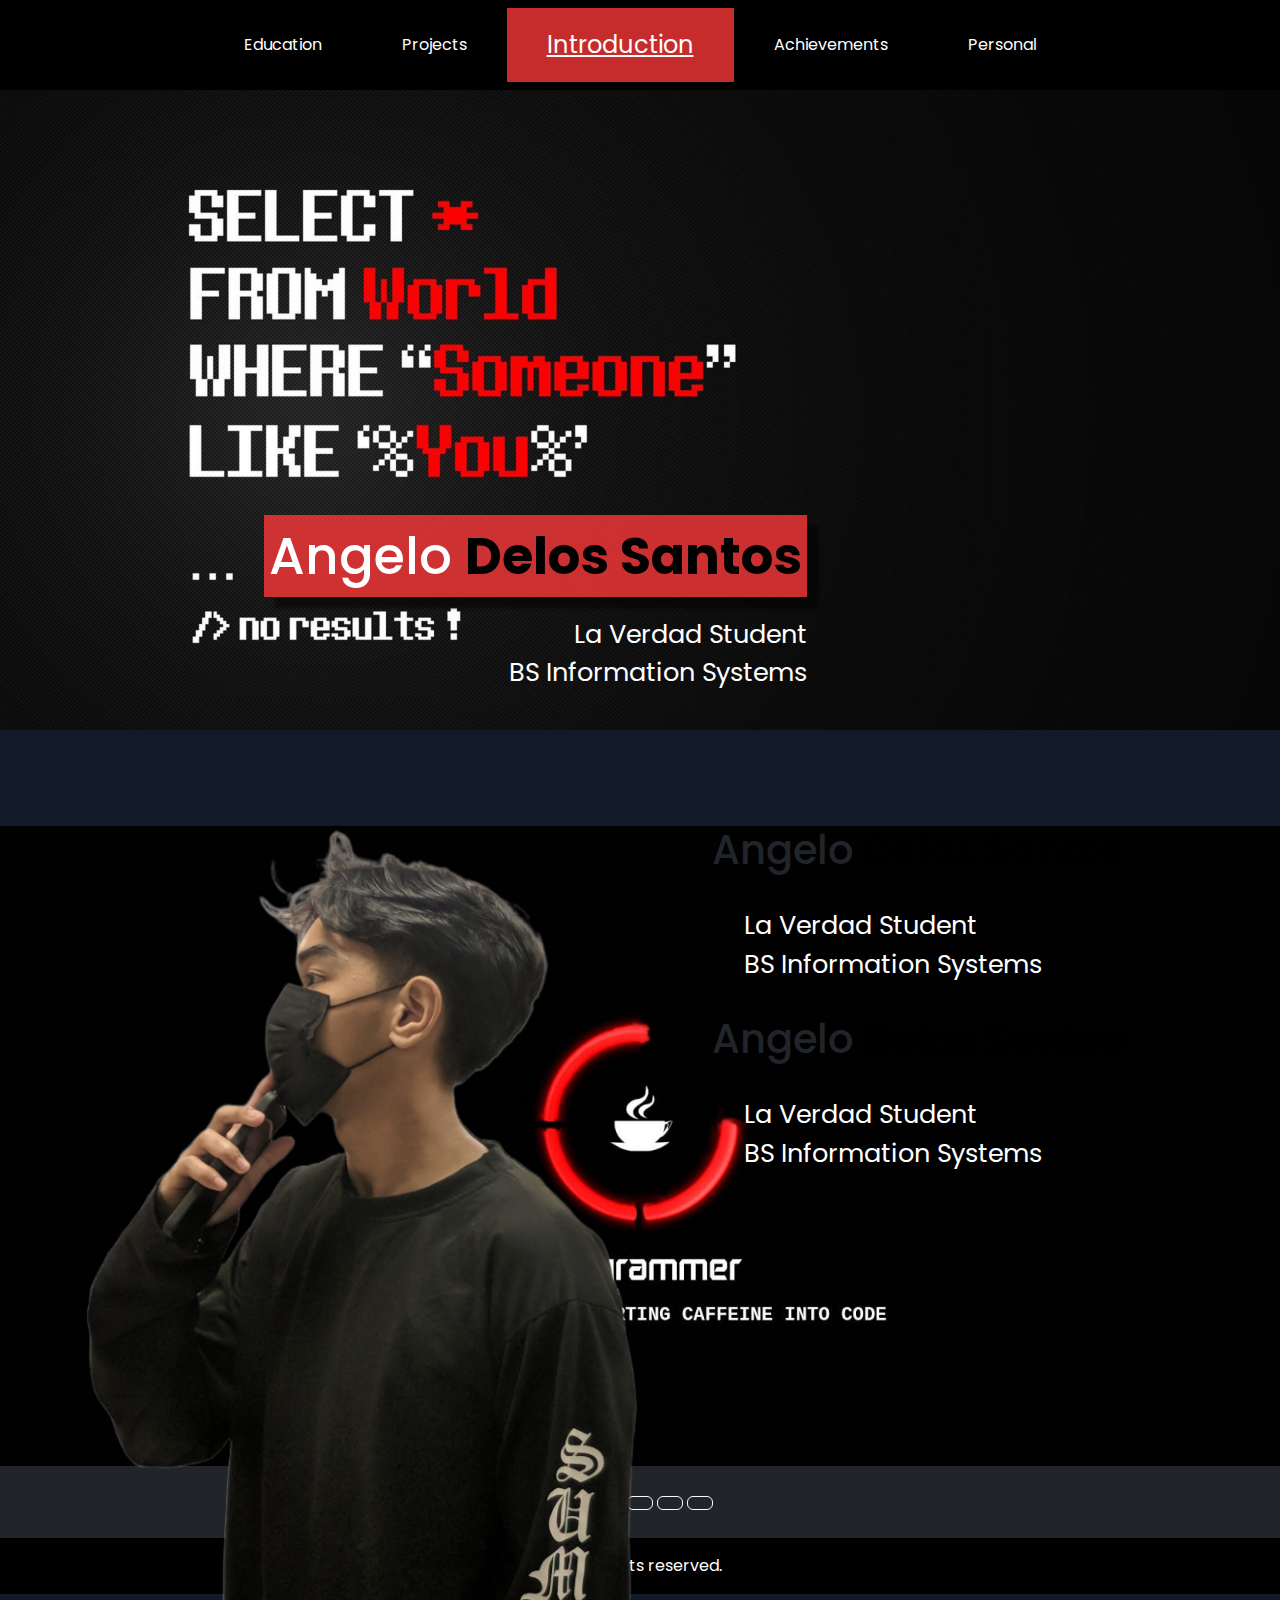
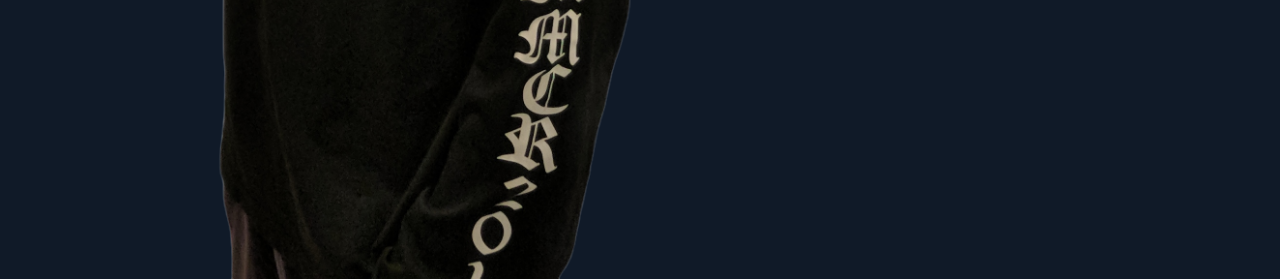
==== index.html @ 089ed7ab "index ~70%, 2nd content and footer added." ====
<!DOCTYPE html>
<html lang="en">

<head>
    <meta charset="UTF-8">
    <meta http-equiv="X-UA-Compatible" content="IE=edge">
    <meta name="viewport" content="width=device-width, initial-scale=1.0">
    <title>Saiyantist</title>

    <link rel="preconnect" href="https://fonts.googleapis.com">
    <link rel="preconnect" href="https://fonts.gstatic.com" crossorigin>
    <link href="https://fonts.googleapis.com/css2?family=Poppins&display=swap" rel="stylesheet">
    <link href="https://cdn.jsdelivr.net/npm/bootstrap@5.0.2/dist/css/bootstrap.min.css" rel="stylesheet">
    <script src="https://cdn.jsdelivr.net/npm/bootstrap@5.0.2/dist/js/bootstrap.bundle.min.js"></script>
    <script src="https://kit.fontawesome.com/0d437d2801.js" crossorigin="anonymous"></script>

    <link rel="stylesheet" href="css/styles.css">

</head>

<body class="d-flex flex-column min-vh-100">

    <!-- Navigation Bar -->

    <nav class="navbar sticky-top navbar-expand-lg ">
        <div class="container-fluid">

            <p class="navbar-toggler" data-bs-toggle="collapse" data-bs-target="#navbarCollapse" style="color: whitesmoke; margin: 0; padding: 1rem;">&#9776</p>

            <div class="justify-content-center collapse navbar-collapse" id="navbarCollapse">

                <ul class="navbar-nav">
                    <li><a class="navlink" href="educational-background.html">Education</a></li>
                    <li><a class="navlink" href="projects.html">Projects</a></li>

                    <li style="background-color: rgba(247, 55, 55, 0.803);"><a class="navlink" href="index.html" style="font-size: x-large; text-decoration: underline;">Introduction</a></li>

                    <li><a class="navlink" href="achievements.html">Achievements</a></li>
                    <li><a class="navlink" href="personal.html">Personal</a></li>

                </ul>

            </div>
        </div>
    </nav>



    <section class="upper" id="banner">

        <div class="container">

            <div class="text">

                <h1>
                    Angelo <span style="color: #000000;">Delos Santos</span>
                </h1>

                <p style="color: white;">La Verdad Student <br>BS Information Systems
                </p>

            </div>

            <div class="images">

                <span><img src="/images/angelo.png" width="100%" alt="" ></span>

            </div>

        </div>

    </section>


    <br><br><br><br>


    <section class="lower" id="banner2">

        <div class="container">

            <div class="images img-fluid">

                <span><img src="/images/angelo2.png" width="100%" alt="" ></span>

            </div>

            <div class="text">

                <div id="info1">

                    <h1>
                        Angelo <span style="color: #000000; font-weight: bold">Delos Santos</span>
                    </h1>

                    <p style="color: white; font-size: 2vw;">La Verdad Student <br>BS Information Systems
                    </p>

                </div>

                <div id="info2">

                    <h1>
                        Angelo <span style="color: #000000; font-weight: bold">Delos Santos</span>
                    </h1>

                    <p style="color: white; font-size: 2vw;">La Verdad Student <br>BS Information Systems
                    </p>

                </div>

            </div>



        </div>

    </section>





    <footer class="bg-dark text-center text-white mt-auto">

        <div class="container p-4 pb-0">
            <section class="mb-4">

                <!-- Facebook -->
                <a class="btn btn-outline-light" href="#!" role="button"><i class="fab fa-facebook-f"></i></a>

                <!-- Instagram -->
                <a class="btn btn-outline-light" href="#!" role="button"><i class="fab fa-instagram"></i></a>

                <!-- Github -->
                <a class="btn btn-outline-light" href="#!" role="button"><i class="fab fa-github"></i></a>

                <!-- GitLab -->
                <a class="btn btn-outline-light" href="#!" role="button"><i class="fab fa-gitlab"></i></a>

                <!-- Gmail -->
                <a class="btn btn-outline-light" href="#!" role="button"><i class="fab fa-google"></i></a>


            </section>
        </div>

        <!-- Copyright -->
        <div class="text-center p-3" style="background-color: rgb(0, 0, 0);">
            © All rights reserved.
        </div>

    </footer>

</body>



</html>
---- css/styles.css ----
* {
    margin: 0;
    padding: 0;
    font-family: 'Poppins', sans-serif;
    box-sizing: border-box;
}


/* Navigation Bar

    BOOTSTRAP
    
*/

.navbar {
    background-color: black;
}

ul.navbar-nav {
    padding: 0;
}

nav ul {
    background-color: black;
    /* margin: 1rem; */
    padding: 0 10rem;
    display: flex;
    flex-flow: row nowrap;
    justify-content: center;
    align-items: center;
    /* 
    display: grid;
    grid-template-columns: 25% 25% 25% 25% 25%; */
}

nav ul li {
    /* border: 1px solid green; */
    padding: 1.2rem 2.5rem;
    text-align: center;
    list-style: none;
    /* display: flex;   
    justify-content: center;
    align-items: center; */
}

nav ul li:hover {
    background-color: rgba(83, 72, 72, 0.5);
}

.navlink {
    color: white;
    text-decoration: none;
}

.navlink:hover {
    text-decoration: underline;
    /* color: red;
    text-decoration-color: red; */
}

.navlink:visited {
    color: white;
}


/* BOOTSTRAP */

.container-fluid {
    width: 100%;
}

.img-fluid {
    max-height: 100%;
}


/* General */

body {
    /* background-image: linear-gradient(to bottom right, rgba(0, 0, 0, 0.99), rgb(253, 40, 40)); */
    /* background-color: rgb(215, 186, 186); */
    /* background-color: rgb(255, 238, 238); */
    /* background-color: rgb(241, 105, 105); */
    /* background-color: rgb(4, 34, 86); */
    background-color: rgb(16, 26, 40);
}

p {
    margin: 1rem;
    padding: 1rem;
}

p.navbar-toggler:hover {
    background-color: rgba(83, 72, 72, 0.5);
}

div.text>h1,
div.text>h2,
div.text>h3,
div.text>p {
    margin: 0;
    padding: 0;
}

.images img {
    max-width: none;
    height: auto;
}

.dates {
    margin-left: 3rem;
    padding: 1rem;
}


/* Introduction UPPER */

#banner {
    position: relative;
    height: 50vw;
    /* width: 100%; */
    background: url("/images/introductory.jpg") no-repeat scroll;
    background-size: cover;
    z-index: 1;
}

#banner .container {
    display: grid;
    grid-template-columns: 65% 35%;
    height: 50vw;
}

#banner .container .text {
    text-align: right;
    padding-top: 60%;
    padding-left: 13vw;
}

#banner .container .text h1 {
    display: inline;
    color: white;
    background-color: rgba(247, 55, 55, 0.82);
    font-size: 4vw;
    padding: 5px 5px;
    box-shadow: 11px 11px 3px rgba(0, 0, 0, 0.5);
}

#banner .container .text span {
    font-weight: bold;
}

#banner .container .text p {
    padding-top: 5%;
    text-align: right;
    font-size: 2vw;
}


/* Introduction LOWER */

#banner2 {
    position: relative;
    height: 50vw;
    /* width: 100%; */
    background: url("/images/introductory2.jpg") no-repeat scroll;
    background-size: cover;
    z-index: 1;
}

#banner2 .container {
    position: static;
    display: grid;
    grid-template-columns: 50% 50%;
    height: 50vw;
}

#banner2 .container .images {
    height: 100%;
    max-width: 100%;
    margin: auto;
    /* 
    
    image sht master mastersky
    
    */
}

#banner2 .text {
    display: flex;
    flex-direction: column;
    align-items: center;
}


/* #banner2 .image {} */


/* OPACITY */


/* #banner:after {
    position: absolute;
    content: '';
    background-image: -webkit-linear-gradient(top, rgba(155, 155, 155, 0.071), rgba(255, 255, 255, 0.201)), url("images/overlay.png");
    top: 0;
    left: 0;
    height: 50vw;
    width: 100%;
    z-index: -1;
} */

.inBody {
    text-decoration: none;
    color: black;
}

.inBody:hover {
    text-decoration: underline;
}

.inBody:visited {
    color: black;
}
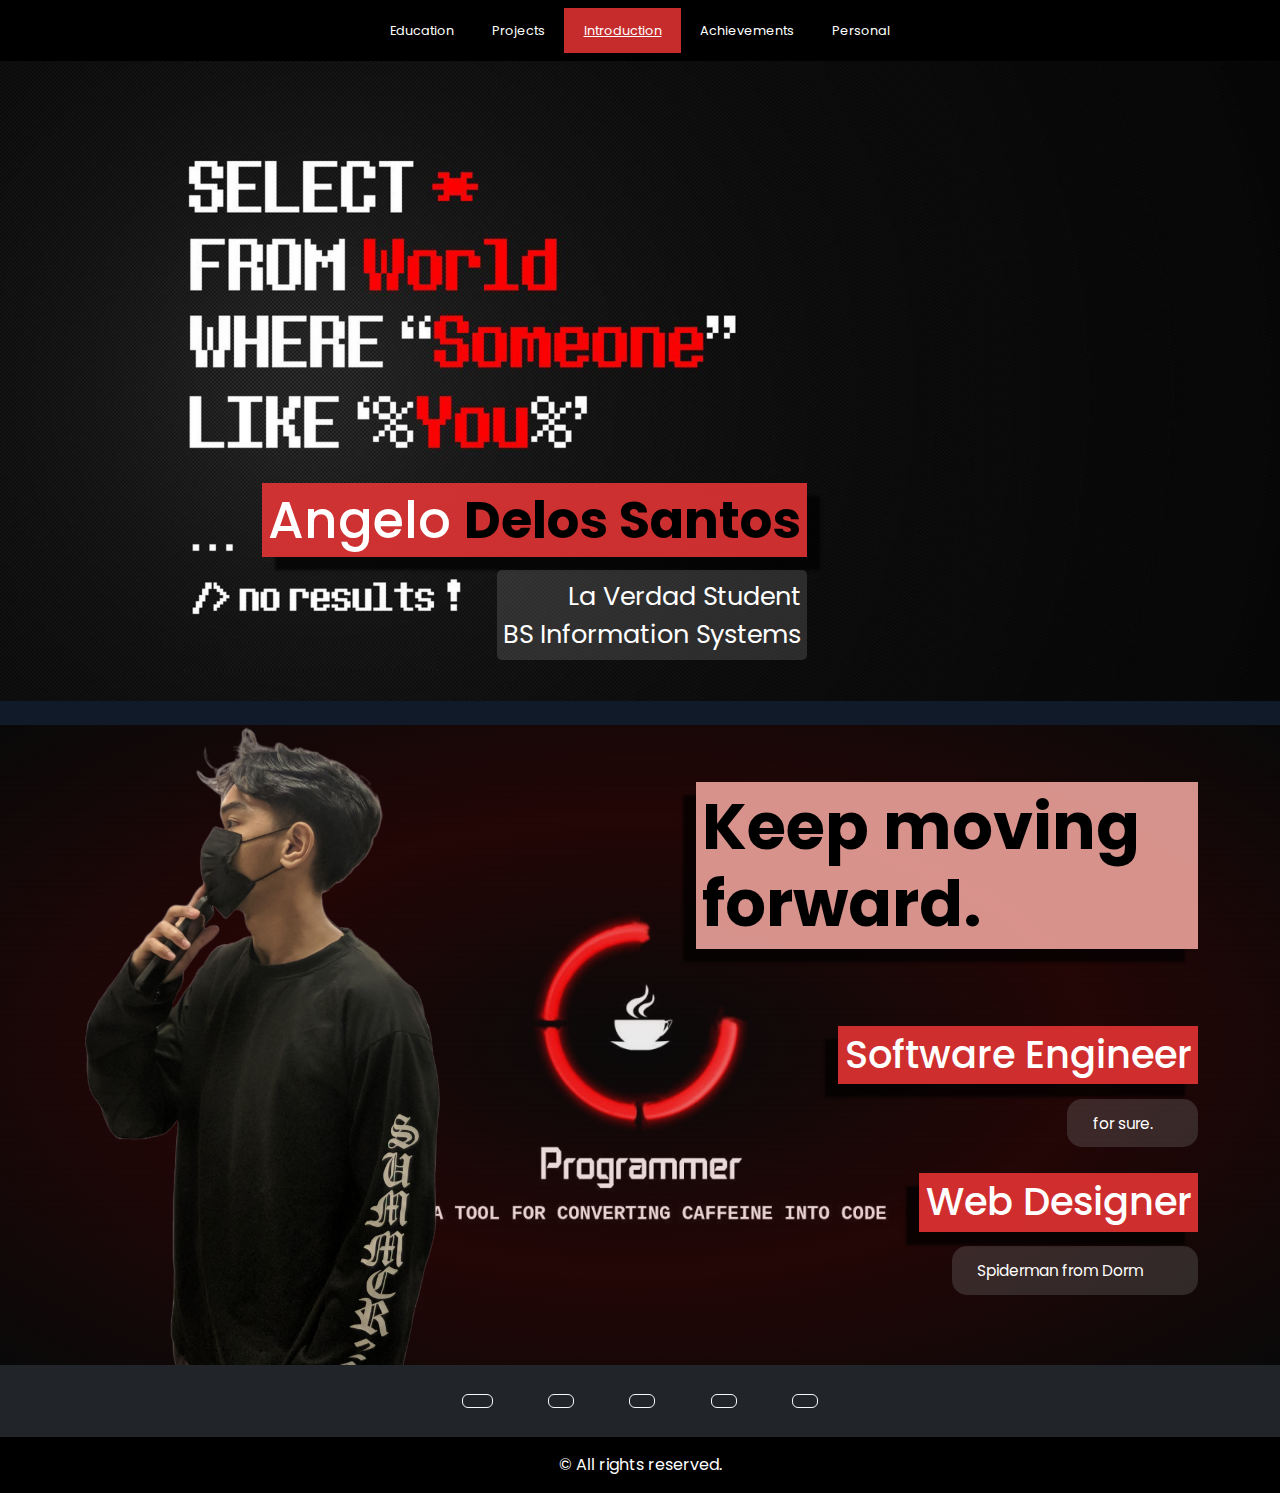
==== commit 8bd2733e: "index.html - 100% responsive, navbar and footer improved." ====
--- a/index.html
+++ b/index.html
@@ -25,7 +25,7 @@
     <nav class="navbar sticky-top navbar-expand-lg ">
         <div class="container-fluid">
 
-            <p class="navbar-toggler" data-bs-toggle="collapse" data-bs-target="#navbarCollapse" style="color: whitesmoke; margin: 0; padding: 1rem;">&#9776</p>
+            <p class="navbar-toggler" data-bs-toggle="collapse" data-bs-target="#navbarCollapse" style="color: whitesmoke;">&#9776</p>
 
             <div class="justify-content-center collapse navbar-collapse" id="navbarCollapse">
 
@@ -33,7 +33,7 @@
                     <li><a class="navlink" href="educational-background.html">Education</a></li>
                     <li><a class="navlink" href="projects.html">Projects</a></li>
 
-                    <li style="background-color: rgba(247, 55, 55, 0.803);"><a class="navlink" href="index.html" style="font-size: x-large; text-decoration: underline;">Introduction</a></li>
+                    <li style="background-color: rgba(247, 55, 55, 0.803);"><a class="navlink" href="index.html" style="text-decoration: underline;">Introduction</a></li>
 
                     <li><a class="navlink" href="achievements.html">Achievements</a></li>
                     <li><a class="navlink" href="personal.html">Personal</a></li>
@@ -44,7 +44,7 @@
         </div>
     </nav>
 
-
+    <!-- UPPER  -->
 
     <section class="upper" id="banner">
 
@@ -71,52 +71,62 @@
 
     </section>
 
+    <br>
 
-    <br><br><br><br>
-
+    <!-- LOWER  -->
 
     <section class="lower" id="banner2">
 
         <div class="container">
 
-            <div class="images img-fluid">
+            <div class="images">
 
-                <span><img src="/images/angelo2.png" width="100%" alt="" ></span>
+                <span><img src="/images/angelo2.png" width="100%" alt=""></span>
 
             </div>
 
+
             <div class="text">
+
+                <div id="info3">
+
+                    <h1 id="info3">
+                        Keep moving forward.
+                    </h1>
+
+                </div>
 
                 <div id="info1">
 
-                    <h1>
-                        Angelo <span style="color: #000000; font-weight: bold">Delos Santos</span>
-                    </h1>
+                    <h2>
+                        Software Engineer
+                    </h2>
 
-                    <p style="color: white; font-size: 2vw;">La Verdad Student <br>BS Information Systems
+                    <p style="color: white;">
+                        for sure.
                     </p>
 
                 </div>
 
                 <div id="info2">
 
-                    <h1>
-                        Angelo <span style="color: #000000; font-weight: bold">Delos Santos</span>
-                    </h1>
+                    <h2>
+                        Web Designer
+                    </h2>
 
-                    <p style="color: white; font-size: 2vw;">La Verdad Student <br>BS Information Systems
+                    <p style="color: white;">
+                        Spiderman from Dorm
                     </p>
 
                 </div>
 
-            </div>
 
 
+            </div>
 
         </div>
 
     </section>
-
 
 
 
@@ -127,19 +137,19 @@
             <section class="mb-4">
 
                 <!-- Facebook -->
-                <a class="btn btn-outline-light" href="#!" role="button"><i class="fab fa-facebook-f"></i></a>
+                <a class="btn btn-outline-light" href="https://www.facebook.com/Saiyantist/" target="_blank" role="button"><i class="fab fa-facebook-f"></i></a>
 
                 <!-- Instagram -->
-                <a class="btn btn-outline-light" href="#!" role="button"><i class="fab fa-instagram"></i></a>
+                <a class="btn btn-outline-light" href="https://www.instagram.com/jellooboii/" target="_blank" role="button"><i class="fab fa-instagram"></i></a>
 
                 <!-- Github -->
-                <a class="btn btn-outline-light" href="#!" role="button"><i class="fab fa-github"></i></a>
+                <a class="btn btn-outline-light" href="https://github.com/Saiyantist" target="_blank" role="button"><i class="fab fa-github"></i></a>
 
                 <!-- GitLab -->
-                <a class="btn btn-outline-light" href="#!" role="button"><i class="fab fa-gitlab"></i></a>
+                <a class="btn btn-outline-light" href="https://gitlab.com/saiyantist" target="_blank" role="button"><i class="fab fa-gitlab"></i></a>
 
                 <!-- Gmail -->
-                <a class="btn btn-outline-light" href="#!" role="button"><i class="fab fa-google"></i></a>
+                <a class="btn btn-outline-light" href="mailto:angelo.delossantos000@gmail.com" role="button"><i class="fab fa-google"></i></a>
 
 
             </section>
--- a/css/styles.css
+++ b/css/styles.css
@@ -12,12 +12,128 @@
     
 */
 
+@media (min-width: 200px) and (max-width: 481px) {
+    nav .sticky-top {
+        top: 0;
+        z-index: 1020;
+    }
+    .navbar-toggler {
+        font-size: 5vw !important;
+        margin: 1vw;
+        margin: auto;
+    }
+    .btn {
+        margin: 0 1.3vw;
+        font-size: 3.5vw;
+    }
+    #info3 h1,
+    #info2 h2,
+    #info2 p,
+    #info1 p,
+    #info1 h2 {
+        margin-bottom: 0 !important;
+    }
+    #info1 p {
+        margin-left: 28vw !important;
+    }
+    #info2 p {
+        font-size: 1.7vw !important;
+    }
+    .text p {
+        font-size: 2.2vw !important;
+    }
+}
+
+@media (min-width: 200px) and (max-width: 480px) {
+    .navbar {
+        padding: 2vw 0 !important;
+    }
+    nav ul li {
+        padding: 0 1.5vw !important;
+    }
+}
+
+@media (min-width: 481px) and (max-width: 768px) {
+    nav ul li {
+        padding: 1vw 1.5vw !important;
+    }
+    nav a {
+        font-size: 2vw !important;
+    }
+}
+
+@media (min-width: 481px) and (max-width: 1020px) {
+    .container {
+        max-width: 100%;
+    }
+    .navbar-expand-lg .navbar-toggler {
+        display: none;
+    }
+    .navbar-expand-lg .navbar-collapse {
+        display: flex!important;
+        flex-basis: auto;
+    }
+    .navbar-nav {
+        display: flex;
+        flex-direction: row;
+    }
+    .btn {
+        margin: 0 1vw;
+        font-size: 2.7vw;
+    }
+    #info3 h1,
+    #info2 h2,
+    #info2 p,
+    #info1 p,
+    #info1 h2 {
+        margin-bottom: 2vw !important;
+    }
+}
+
+@media (min-width: 769px) {
+    .btn {
+        margin: 0 1.3vw;
+        font-size: 2vw;
+    }
+    nav ul li {
+        padding: 0.75vw 1.5vw !important;
+    }
+    nav a {
+        font-size: 1.3vw !important;
+    }
+    .btn {
+        margin: 0 1vw;
+        font-size: 2.7vw;
+    }
+    .btn:first-child {
+        padding: 0.375rem .9rem;
+    }
+}
+
+@media (min-width: 1025px) {
+    .btn {
+        margin: 0 2vw;
+        font-size: 1.7vw;
+    }
+    nav ul li {
+        padding: 1vw 1.5vw !important;
+        font-size: 1vw !important;
+    }
+    nav a {
+        font-size: 1vw !important;
+    }
+}
+
 .navbar {
     background-color: black;
 }
 
 ul.navbar-nav {
     padding: 0;
+}
+
+nav a {
+    font-size: 1.5vw;
 }
 
 nav ul {
@@ -34,13 +150,9 @@
 }
 
 nav ul li {
-    /* border: 1px solid green; */
-    padding: 1.2rem 2.5rem;
+    padding: 3vw 3vw;
     text-align: center;
     list-style: none;
-    /* display: flex;   
-    justify-content: center;
-    align-items: center; */
 }
 
 nav ul li:hover {
@@ -118,10 +230,10 @@
 #banner {
     position: relative;
     height: 50vw;
-    /* width: 100%; */
     background: url("/images/introductory.jpg") no-repeat scroll;
     background-size: cover;
     z-index: 1;
+    padding-bottom: 10vw;
 }
 
 #banner .container {
@@ -130,29 +242,37 @@
     height: 50vw;
 }
 
-#banner .container .text {
+#banner .text {
     text-align: right;
-    padding-top: 60%;
+    padding-top: 33vw;
     padding-left: 13vw;
 }
 
-#banner .container .text h1 {
-    display: inline;
+#banner .text h1 {
+    display: inline-block;
     color: white;
     background-color: rgba(247, 55, 55, 0.82);
     font-size: 4vw;
-    padding: 5px 5px;
-    box-shadow: 11px 11px 3px rgba(0, 0, 0, 0.5);
-}
-
-#banner .container .text span {
+    padding: .5vw .5vw;
+    box-shadow: 1vw 1vw 2.5px rgba(0, 0, 0, 0.7);
+}
+
+#banner .text span {
     font-weight: bold;
 }
 
-#banner .container .text p {
-    padding-top: 5%;
+#banner .text p {
+    display: inline-block;
+    margin-top: 1vw;
+    padding: 0.5vw;
+    border-radius: 5px;
+    font-size: 2vw;
     text-align: right;
-    font-size: 2vw;
+    background-color: rgba(134, 134, 134, 0.27);
+}
+
+#banner .images img {
+    width: 35.8vw;
 }
 
 
@@ -161,53 +281,91 @@
 #banner2 {
     position: relative;
     height: 50vw;
-    /* width: 100%; */
     background: url("/images/introductory2.jpg") no-repeat scroll;
     background-size: cover;
     z-index: 1;
 }
 
 #banner2 .container {
-    position: static;
     display: grid;
-    grid-template-columns: 50% 50%;
-    height: 50vw;
-}
-
-#banner2 .container .images {
-    height: 100%;
-    max-width: 100%;
-    margin: auto;
-    /* 
-    
-    image sht master mastersky
-    
-    */
+    grid-template-columns: 55% 45%;
+    height: 50vw;
+}
+
+#banner2 .images img {
+    /* width: 26.5vw; */
+    width: 28.15vw;
 }
 
 #banner2 .text {
     display: flex;
     flex-direction: column;
-    align-items: center;
-}
-
-
-/* #banner2 .image {} */
-
-
-/* OPACITY */
-
-
-/* #banner:after {
+    text-align: right !important;
+    padding-top: 4vw;
+    /* padding-left: 13vw; */
+}
+
+#banner2 .text h1 {
+    display: inline-block;
+    color: white;
+    background-color: rgba(247, 55, 55, 0.82);
+    font-size: 4vw;
+    padding: .5vw .5vw;
+    box-shadow: -1vw 1vw 2.5px rgba(0, 0, 0, 0.7);
+    /* @media screen and (max-width: 768px) {
+        box-shadow: -2px 2px 2.5px rgba(0, 0, 0, 0.7);
+    } */
+}
+
+#banner2 .text h2 {
+    display: inline-block;
+    color: white;
+    background-color: rgba(247, 55, 55, 0.82);
+    font-size: 3vw;
+    padding: .5vw .5vw;
+    box-shadow: -1vw 1vw 2.5px rgba(0, 0, 0, 0.7);
+    /* @media screen and (max-width: 768px) {
+        box-shadow: -2px 2px 2.5px rgba(0, 0, 0, 0.7);
+    } */
+}
+
+#banner2 .text span {
+    font-weight: bold;
+}
+
+#banner2 .text p {
+    margin: 0.5vw 0 2vw 29vw;
+    padding: 1vw 2vw;
+    border-radius: 15px;
+    font-size: 1.2vw;
+    text-align: left;
+    background-color: rgba(134, 134, 134, 0.27);
+}
+
+#info3 h1 {
+    margin: 0.5vw 0 6vw 0;
+    font-weight: bold;
+    font-size: 5vw !important;
+    text-align: left;
+    background-color: rgba(253, 173, 167, 0.835) !important;
+    color: rgb(0, 0, 0) !important;
+}
+
+#info2 p {
+    margin: 0.5vw 0 2vw 20vw !important;
+}
+
+#banner2:after {
     position: absolute;
     content: '';
-    background-image: -webkit-linear-gradient(top, rgba(155, 155, 155, 0.071), rgba(255, 255, 255, 0.201)), url("images/overlay.png");
+    background-image: -webkit-radial-gradient(rgba(78, 78, 78, 0.112), rgba(171, 26, 26, 0.202), rgba(52, 51, 51, 0.157)), url("images/overlay.png");
+    /* background-image: -webkit-linear-gradient(top, rgba(77, 77, 77, 0.071),rgba(255, 255, 255, 0.201)), url("images/overlay.png"); */
     top: 0;
     left: 0;
     height: 50vw;
     width: 100%;
     z-index: -1;
-} */
+}
 
 .inBody {
     text-decoration: none;
@@ -220,4 +378,8 @@
 
 .inBody:visited {
     color: black;
+}
+
+footer {
+    z-index: 1;
 }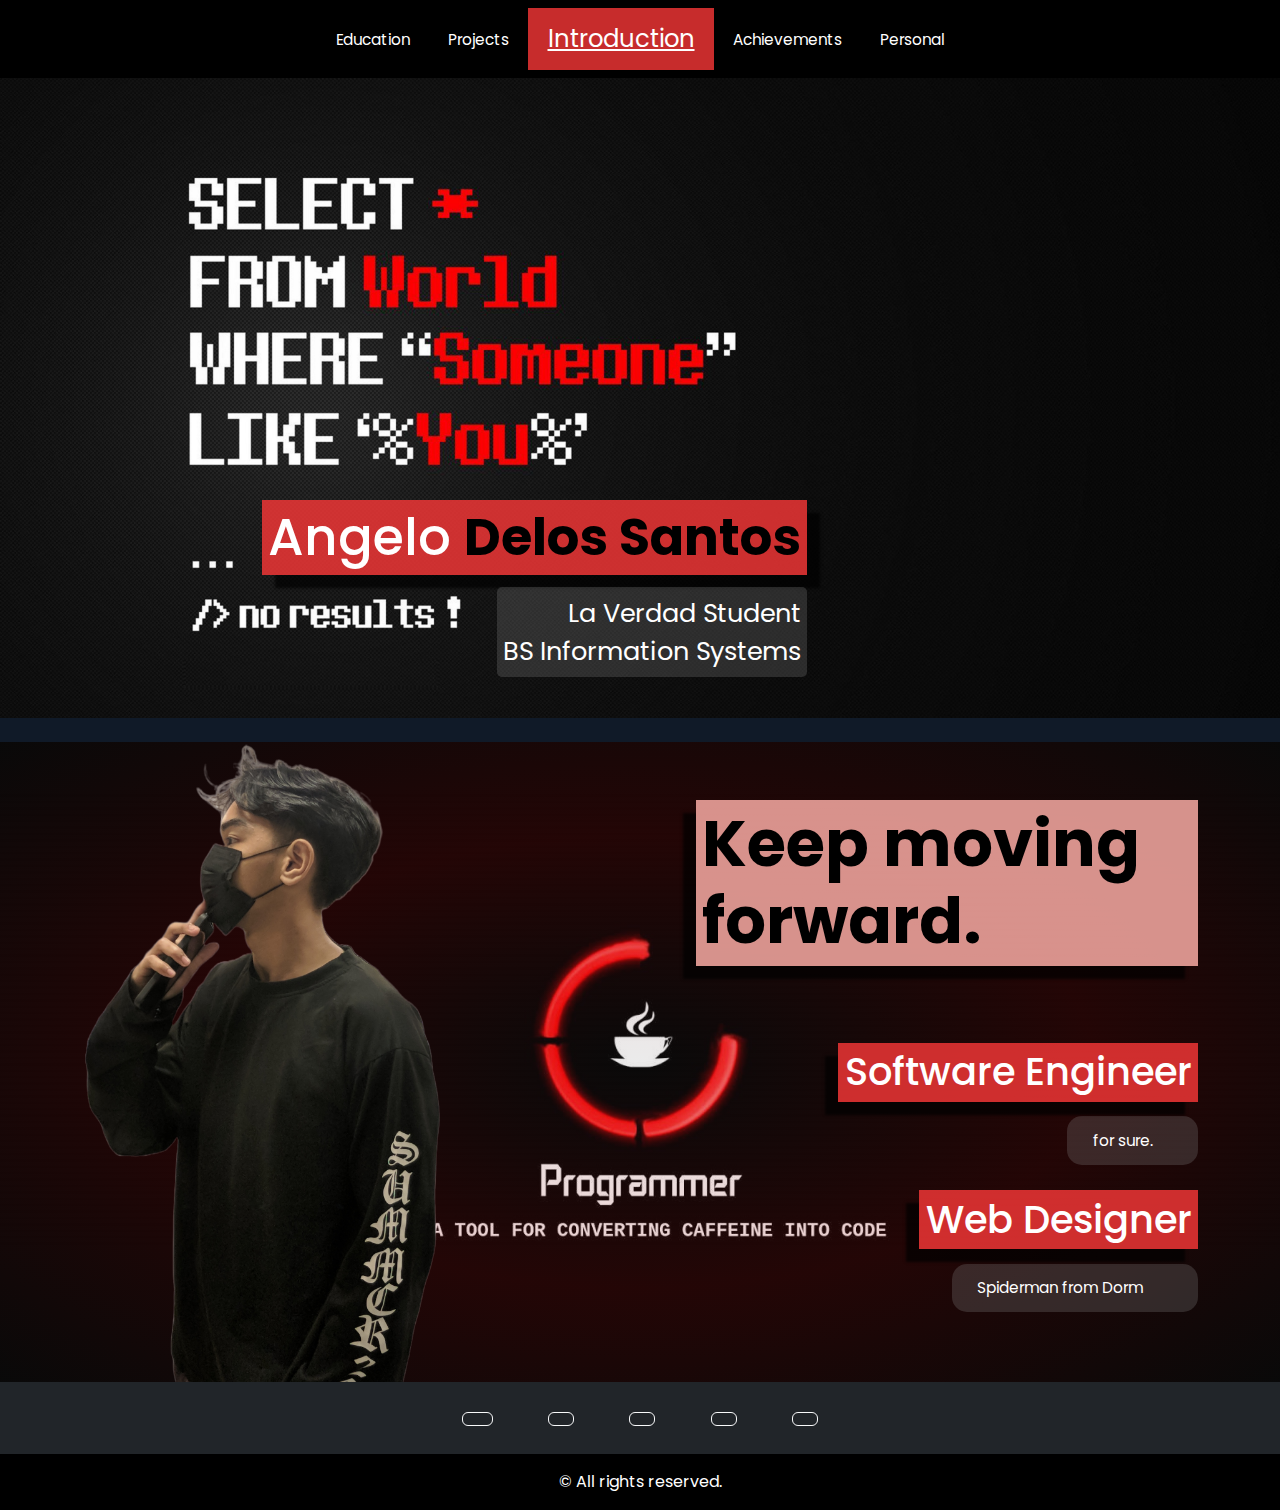
==== commit c37af387: "styles.css for navigation bar links, responsiveness adjustment." ====
--- a/index.html
+++ b/index.html
@@ -33,7 +33,7 @@
                     <li><a class="navlink" href="educational-background.html">Education</a></li>
                     <li><a class="navlink" href="projects.html">Projects</a></li>
 
-                    <li style="background-color: rgba(247, 55, 55, 0.803);"><a class="navlink" href="index.html" style="text-decoration: underline;">Introduction</a></li>
+                    <li style="background-color: rgba(247, 55, 55, 0.803);"><a class="navlink" id="current" href="index.html" style="text-decoration: underline;">Introduction</a></li>
 
                     <li><a class="navlink" href="achievements.html">Achievements</a></li>
                     <li><a class="navlink" href="personal.html">Personal</a></li>
--- a/css/styles.css
+++ b/css/styles.css
@@ -12,15 +12,27 @@
     
 */
 
-@media (min-width: 200px) and (max-width: 481px) {
+@media (min-width: 200px) and (max-width: 480px) {
     nav .sticky-top {
         top: 0;
         z-index: 1020;
     }
     .navbar-toggler {
         font-size: 5vw !important;
-        margin: 1vw;
-        margin: auto;
+        margin: 1vw 0;
+        margin-left: 85%;
+    }
+    .navbar {
+        padding: 2vw 0 !important;
+    }
+    nav ul li {
+        padding: 0.8vw 0 !important;
+    }
+    nav a {
+        font-size: 4vw !important;
+    }
+    #current {
+        font-size: 5vw !important;
     }
     .btn {
         margin: 0 1.3vw;
@@ -44,21 +56,15 @@
     }
 }
 
-@media (min-width: 200px) and (max-width: 480px) {
-    .navbar {
-        padding: 2vw 0 !important;
-    }
-    nav ul li {
-        padding: 0 1.5vw !important;
-    }
-}
-
 @media (min-width: 481px) and (max-width: 768px) {
     nav ul li {
         padding: 1vw 1.5vw !important;
     }
     nav a {
         font-size: 2vw !important;
+    }
+    #current {
+        font-size: 2.7vw !important;
     }
 }
 
@@ -99,7 +105,10 @@
         padding: 0.75vw 1.5vw !important;
     }
     nav a {
-        font-size: 1.3vw !important;
+        font-size: 1.5vw !important;
+    }
+    #current {
+        font-size: 2.2vw !important;
     }
     .btn {
         margin: 0 1vw;
@@ -120,7 +129,10 @@
         font-size: 1vw !important;
     }
     nav a {
-        font-size: 1vw !important;
+        font-size: 1.2vw !important;
+    }
+    #current {
+        font-size: 1.9vw !important;
     }
 }
 
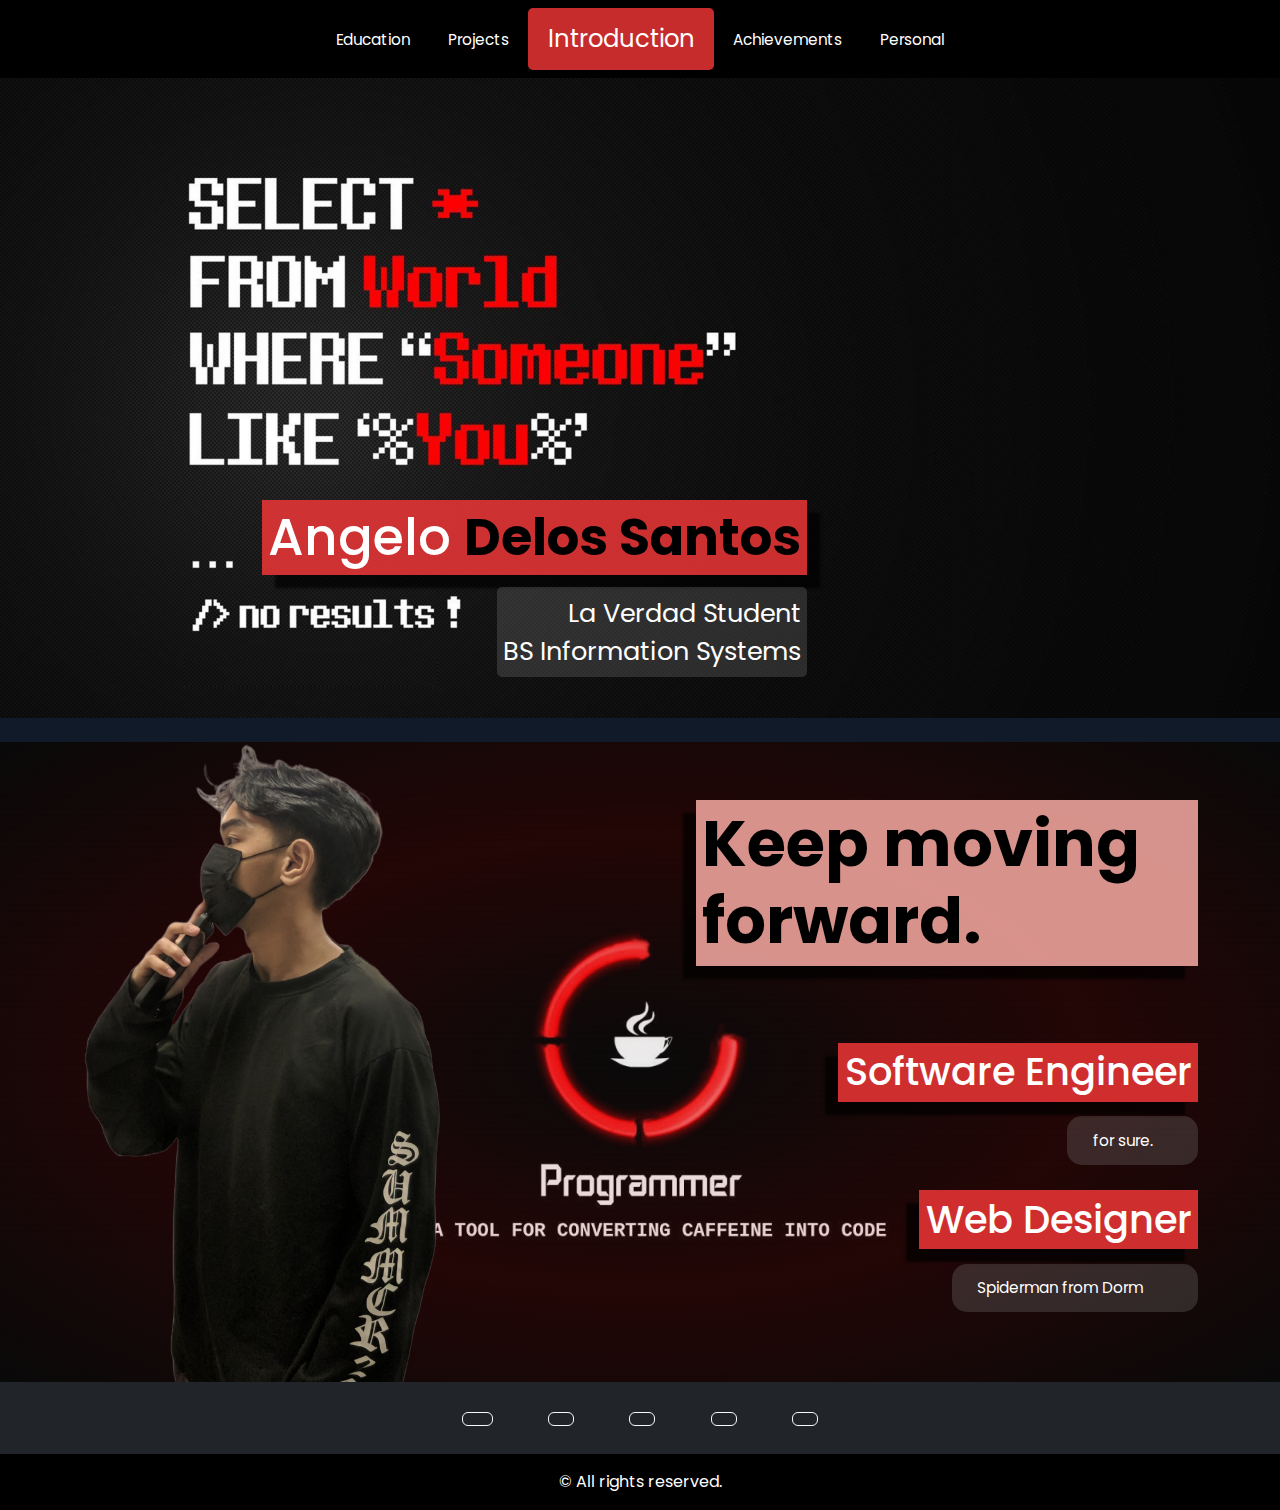
==== commit b6a5ae4d: "#current link improved." ====
--- a/index.html
+++ b/index.html
@@ -6,6 +6,8 @@
     <meta http-equiv="X-UA-Compatible" content="IE=edge">
     <meta name="viewport" content="width=device-width, initial-scale=1.0">
     <title>Saiyantist</title>
+
+    <link rel="icon" type="image/x-icon" href="/images/DP1.ico">
 
     <link rel="preconnect" href="https://fonts.googleapis.com">
     <link rel="preconnect" href="https://fonts.gstatic.com" crossorigin>
@@ -33,7 +35,7 @@
                     <li><a class="navlink" href="educational-background.html">Education</a></li>
                     <li><a class="navlink" href="projects.html">Projects</a></li>
 
-                    <li style="background-color: rgba(247, 55, 55, 0.803);"><a class="navlink" id="current" href="index.html" style="text-decoration: underline;">Introduction</a></li>
+                    <li id="current-li"><a id="current" href="index.html">Introduction</a></li>
 
                     <li><a class="navlink" href="achievements.html">Achievements</a></li>
                     <li><a class="navlink" href="personal.html">Personal</a></li>
--- a/css/styles.css
+++ b/css/styles.css
@@ -168,7 +168,21 @@
 }
 
 nav ul li:hover {
-    background-color: rgba(83, 72, 72, 0.5);
+    /* background-color: rgba(83, 72, 72, 0.5); */
+    background-color: rgba(255, 255, 255, 0.9);
+    border-radius: 5px;
+}
+
+#current-li {
+    background-color: rgba(247, 55, 55, 0.803);
+    border-radius: 5px;
+    text-decoration: none;
+}
+
+#current {
+    pointer-events: none;
+    color: white;
+    text-decoration: none !important;
 }
 
 .navlink {
@@ -178,8 +192,8 @@
 
 .navlink:hover {
     text-decoration: underline;
-    /* color: red;
-    text-decoration-color: red; */
+    font-weight: 900;
+    color: rgba(247, 55, 55, 1) !important;
 }
 
 .navlink:visited {
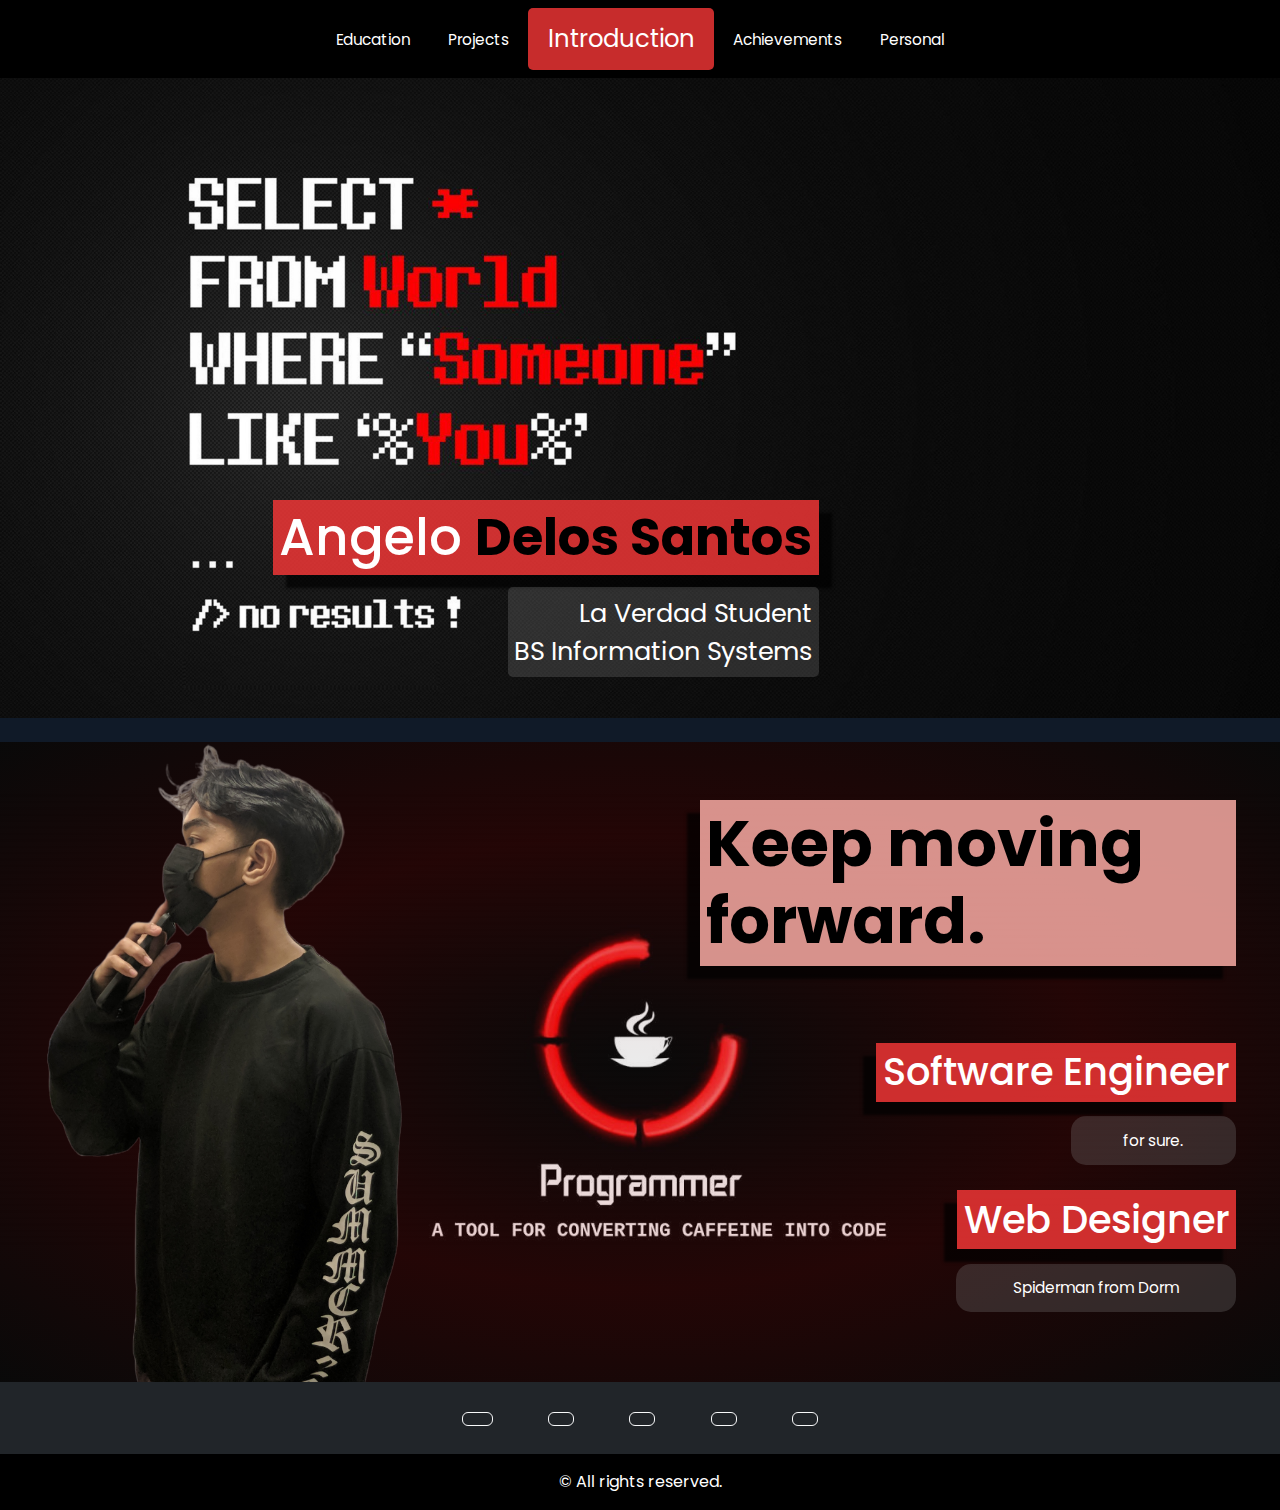
==== commit 64d69f0d: "file organization, improvements to responsiveness/fluidity of 1 page, progress on 'education' page." ====
--- a/index.html
+++ b/index.html
@@ -58,14 +58,14 @@
                     Angelo <span style="color: #000000;">Delos Santos</span>
                 </h1>
 
-                <p style="color: white;">La Verdad Student <br>BS Information Systems
+                <p>La Verdad Student <br>BS Information Systems
                 </p>
 
             </div>
 
             <div class="images">
 
-                <span><img src="/images/angelo.png" width="100%" alt="" ></span>
+                <span><img src="/images/introduction/angelo.png" width="100%" alt="" ></span>
 
             </div>
 
@@ -83,7 +83,7 @@
 
             <div class="images">
 
-                <span><img src="/images/angelo2.png" width="100%" alt=""></span>
+                <span><img src="/images/introduction/angelo2.png" width="100%" alt=""></span>
 
             </div>
 
@@ -104,7 +104,7 @@
                         Software Engineer
                     </h2>
 
-                    <p style="color: white;">
+                    <p>
                         for sure.
                     </p>
 
@@ -116,7 +116,7 @@
                         Web Designer
                     </h2>
 
-                    <p style="color: white;">
+                    <p>
                         Spiderman from Dorm
                     </p>
 
--- a/css/styles.css
+++ b/css/styles.css
@@ -3,14 +3,8 @@
     padding: 0;
     font-family: 'Poppins', sans-serif;
     box-sizing: border-box;
-}
-
-
-/* Navigation Bar
-
-    BOOTSTRAP
-    
-*/
+    color: white;
+}
 
 @media (min-width: 200px) and (max-width: 480px) {
     nav .sticky-top {
@@ -135,6 +129,33 @@
         font-size: 1.9vw !important;
     }
 }
+
+@media (min-width: 1538px) {
+    .btn {
+        margin: 0 2.3vw;
+        font-size: 1.5vw;
+    }
+    nav ul li {
+        padding: 0.8vw 1.3vw !important;
+        font-size: 0.8vw !important;
+    }
+    nav a {
+        font-size: 1vw !important;
+    }
+    #current {
+        font-size: 1.6vw !important;
+    }
+    .container {
+        max-width: 90%;
+    }
+}
+
+
+/* 
+
+Navigation Bar
+    
+*/
 
 .navbar {
     background-color: black;
@@ -203,8 +224,9 @@
 
 /* BOOTSTRAP */
 
-.container-fluid {
-    width: 100%;
+.container {
+    max-width: 95%;
+    max-height: 500px;
 }
 
 .img-fluid {
@@ -256,7 +278,7 @@
 #banner {
     position: relative;
     height: 50vw;
-    background: url("/images/introductory.jpg") no-repeat scroll;
+    background: url("/images/introduction/introductory.jpg") no-repeat scroll;
     background-size: cover;
     z-index: 1;
     padding-bottom: 10vw;
@@ -307,7 +329,7 @@
 #banner2 {
     position: relative;
     height: 50vw;
-    background: url("/images/introductory2.jpg") no-repeat scroll;
+    background: url("/images/introduction/introductory2.jpg") no-repeat scroll;
     background-size: cover;
     z-index: 1;
 }
@@ -364,7 +386,7 @@
     padding: 1vw 2vw;
     border-radius: 15px;
     font-size: 1.2vw;
-    text-align: left;
+    text-align: center;
     background-color: rgba(134, 134, 134, 0.27);
 }
 
@@ -393,6 +415,24 @@
     z-index: -1;
 }
 
+footer {
+    z-index: 1;
+}
+
+
+/* 
+
+E D U C A T I O N
+
+*/
+
+#educ-page-header {
+    display: inline;
+    object-fit: cover;
+    width: 100%;
+    height: 35vh;
+}
+
 .inBody {
     text-decoration: none;
     color: black;
@@ -403,9 +443,11 @@
 }
 
 .inBody:visited {
-    color: black;
-}
-
-footer {
-    z-index: 1;
-}+    color: white;
+}
+
+#educ-section1 {}
+
+#educ-section1 {}
+
+#educ-section1 {}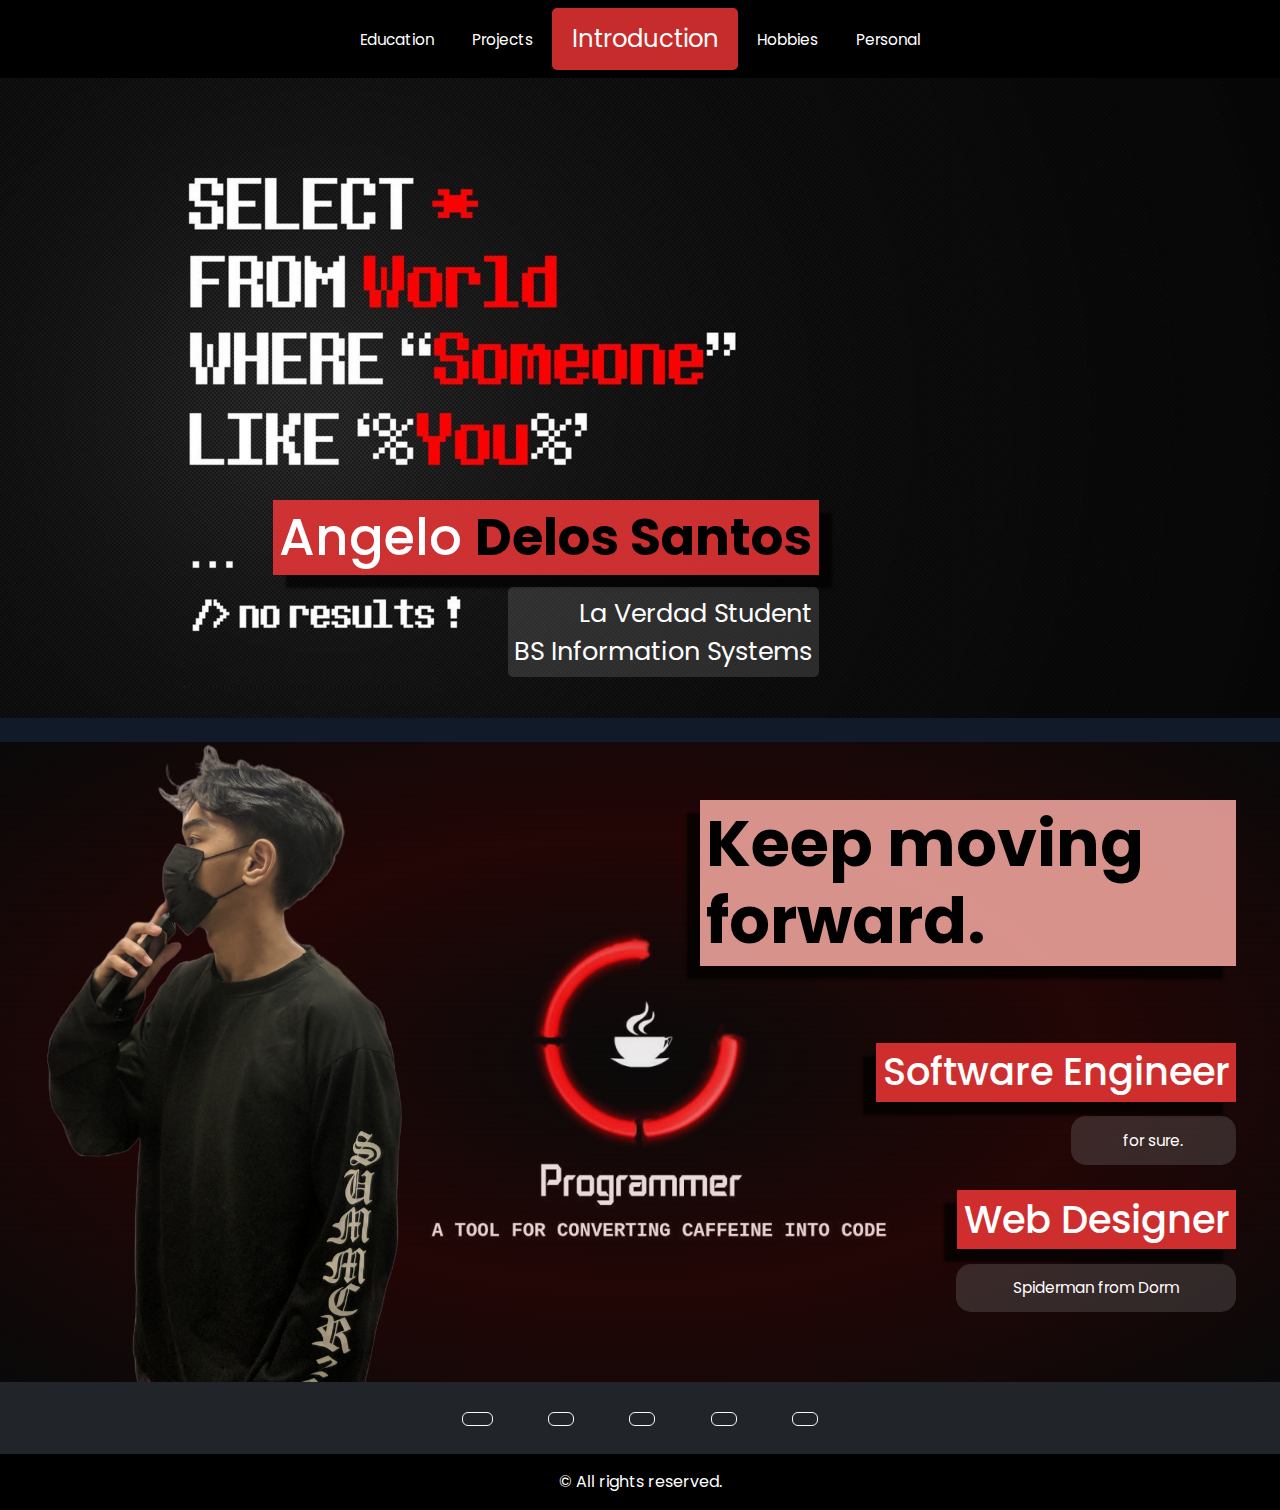
==== commit bd1814be: "Projects page 100%." ====
--- a/index.html
+++ b/index.html
@@ -37,7 +37,7 @@
 
                     <li id="current-li"><a id="current" href="index.html">Introduction</a></li>
 
-                    <li><a class="navlink" href="achievements.html">Achievements</a></li>
+                    <li><a class="navlink" href="hobbies.html">Hobbies</a></li>
                     <li><a class="navlink" href="personal.html">Personal</a></li>
 
                 </ul>
--- a/css/styles.css
+++ b/css/styles.css
@@ -4,6 +4,7 @@
     font-family: 'Poppins', sans-serif;
     box-sizing: border-box;
     color: white;
+    transition: 0.3s ease;
 }
 
 @media (min-width: 200px) and (max-width: 480px) {
@@ -50,6 +51,42 @@
     }
 }
 
+@media (min-width: 200px) and (max-width: 768px) {
+    #me-pics-height {
+        width: 60%;
+    }
+    #row-img {
+        object-fit: cover !important;
+        width: 60%;
+        margin: auto !important;
+        padding-top: 4%;
+    }
+    #reverse-me {
+        display: flex;
+        flex-direction: column-reverse;
+    }
+    #jrca-row-img img {
+        object-fit: cover;
+        width: 60% !important;
+        margin: 2%;
+        opacity: 1 !important;
+    }
+    #jrca-row-text:hover {
+        opacity: 0.01 !important;
+    }
+    #jrca-row-text p,
+    #jrca-row-text h3 {
+        padding: 2% !important;
+        margin: 1%;
+    }
+    #educ-section2 .row {
+        background-position: 0% 100% !important;
+    }
+    #default-carousel {
+        width: 95% !important;
+    }
+}
+
 @media (min-width: 481px) and (max-width: 768px) {
     nav ul li {
         padding: 1vw 1.5vw !important;
@@ -114,6 +151,9 @@
 }
 
 @media (min-width: 1025px) {
+    p {
+        font-size: 120%;
+    }
     .btn {
         margin: 0 2vw;
         font-size: 1.7vw;
@@ -131,6 +171,9 @@
 }
 
 @media (min-width: 1538px) {
+    p {
+        font-size: 125%;
+    }
     .btn {
         margin: 0 2.3vw;
         font-size: 1.5vw;
@@ -211,14 +254,14 @@
     text-decoration: none;
 }
 
+.navlink:visited {
+    color: white;
+}
+
 .navlink:hover {
-    text-decoration: underline;
+    font-size: 1.6vw !important;
     font-weight: 900;
     color: rgba(247, 55, 55, 1) !important;
-}
-
-.navlink:visited {
-    color: white;
 }
 
 
@@ -233,8 +276,14 @@
     max-height: 100%;
 }
 
-
-/* General */
+hr {
+    color: rgb(25, 100, 190);
+}
+
+
+/*
+G E N E R A L  C S S
+*/
 
 body {
     /* background-image: linear-gradient(to bottom right, rgba(0, 0, 0, 0.99), rgb(253, 40, 40)); */
@@ -426,28 +475,333 @@
 
 */
 
-#educ-page-header {
+.header {
     display: inline;
+    position: relative;
     object-fit: cover;
     width: 100%;
-    height: 35vh;
-}
-
-.inBody {
+    height: 15vw;
+    padding-bottom: 1%;
+}
+
+#educ.container-fluid {
+    width: 97%;
+}
+
+section p {
+    color: #000000;
+    background-color: rgba(213, 213, 213, 0.8);
+}
+
+.text p {
+    color: white;
+}
+
+section>h2 {
+    font-size: light;
+    padding: 2vw;
+    background-color: rgba(247, 55, 55, 0.82);
+    border-radius: var();
+}
+
+#school-link {
+    color: white;
     text-decoration: none;
+}
+
+#school-link:hover {
     color: black;
-}
-
-.inBody:hover {
-    text-decoration: underline;
-}
-
-.inBody:visited {
-    color: white;
-}
-
-#educ-section1 {}
-
-#educ-section1 {}
-
-#educ-section1 {}+    font-size: 2.8vw;
+    font-weight: bold;
+    text-decoration: none;
+}
+
+section>.row {
+    padding: 1% 0;
+}
+
+.row p {
+    margin: 2%;
+    padding: 3%;
+    text-align: justify;
+}
+
+#row-text,
+#row-img,
+#row-img2,
+#jrca-row-img,
+#jrca-row-text,
+.row-text {
+    display: flex;
+    flex-direction: column;
+    justify-content: space-evenly;
+    align-items: center;
+}
+
+#row-img img {
+    object-fit: cover;
+    width: 100%;
+    height: 70%;
+}
+
+#row-img2 img {
+    object-fit: cover;
+    width: 100%;
+    height: 100%;
+}
+
+#row-text>h3,
+#jrca-row-text>h3 {
+    font-weight: bold;
+    padding: 2% 12%;
+    border-radius: 5px;
+    background-color: rgba(134, 134, 134, 0.27);
+    text-align: center;
+}
+
+#row-text a {
+    text-decoration: inherit;
+    color: inherit;
+}
+
+#row-text a:hover {
+    font-size: 110%;
+    color: rgba(255, 255, 255, 0.668);
+}
+
+#me-pics-height {
+    height: 100%;
+    margin: auto;
+    padding: 5%;
+}
+
+.programming-languages {
+    margin-top: 5%;
+    padding: 2%;
+    width: 100%;
+    background-color: rgba(134, 134, 134, 0.27);
+    border-radius: 100px;
+    text-align: justify
+}
+
+.programming-languages p {
+    text-align: justify;
+}
+
+.programming-languages .row>div {
+    display: flex;
+    place-content: center;
+}
+
+.programming-languages img {
+    margin: 0.5vw;
+    padding: 1vw;
+    width: 25%;
+    height: auto;
+    /* background-color: rgba(134, 134, 134, 0.1); */
+    background-color: rgba(234, 206, 204, 0.887);
+    border-radius: 50px;
+}
+
+#small {
+    width: 60%;
+    height: auto;
+    padding: 2.5vw;
+}
+
+.programming-languages img:hover {
+    transform: scale(1.05);
+    background-color: rgba(134, 134, 134, 0.5);
+    box-shadow: 7px 7px 5px 4px #000000d6;
+}
+
+#educ-section2 .row {
+    position: relative;
+    background: url("/images/education/stem.png") no-repeat scroll;
+    background-size: 100%;
+    z-index: 1;
+    max-width: 100%;
+    filter: brightness(200%);
+}
+
+#jrca-row-img img {
+    object-fit: cover;
+    width: 100%;
+    height: auto;
+    opacity: 0.05;
+    filter: brightness(50%);
+}
+
+#jrca-row-img img:hover {
+    z-index: 15;
+    opacity: 1;
+    filter: brightness(50%);
+}
+
+#jrca-row-text h3 {
+    padding: 4% 12%;
+    filter: brightness(50%);
+    background-color: rgba(82, 82, 82, 0.9);
+}
+
+#jrca-row-text p {
+    padding: 4% 12%;
+    filter: brightness(50%);
+}
+
+#educ-section3 img {
+    object-fit: cover;
+    width: 40%;
+    height: auto;
+    margin: auto;
+    padding: 0;
+    ;
+}
+
+.border-radius,
+#gelo-carousel .carousel-inner img {
+    border-radius: 50px;
+}
+
+.border-radius:hover {
+    transform: scale(1.05);
+    box-shadow: 18px 11px 1px 3px #00000094;
+}
+
+
+/* 
+
+ E D U C A T I O N 
+
+C A R O U S E L L
+
+*/
+
+.prev,
+.next {
+    cursor: pointer;
+    position: absolute;
+    top: 50%;
+    /* width: auto; */
+    margin: 0 3.4%;
+    margin-top: -4vw;
+    padding: 2vw;
+    color: rgba(255, 255, 255, 0.8);
+    text-decoration: none;
+    font-size: 3vw;
+    transition: 0.6s ease;
+    user-select: none;
+}
+
+.prev {
+    border-radius: 15px 0 0 15px;
+}
+
+.next {
+    right: 0;
+    border-radius: 0 15px 15px 0;
+}
+
+.prev:hover,
+.next:hover {
+    color: white;
+    background-color: rgba(0, 0, 0, 0.4);
+}
+
+.fade:not(.show) {
+    opacity: 1;
+}
+
+#educ-section1 .lv-carousel {
+    box-sizing: border-box;
+    max-width: 100%;
+    position: relative;
+    margin: auto;
+    padding-bottom: 1vh;
+}
+
+#educ-section1 .lv-carousel img {
+    object-fit: cover;
+    width: 80%;
+    height: 40vw;
+}
+
+#educ-section1 .lv-carousel .lv-slides {
+    display: none;
+    text-align: center;
+}
+
+.carousel button {
+    background-color: rgba(0, 0, 0, 0.75);
+}
+
+.carousel-item img {
+    object-fit: cover;
+    width: 100%;
+    height: auto;
+}
+
+#default-carousel {
+    width: 85%;
+    margin: auto;
+    margin-top: 5%;
+    margin-bottom: 5%;
+}
+
+
+/* P R O J E C T S */
+
+#proj-section1 {
+    height: 100%;
+}
+
+.row-video video {
+    width: 100%;
+    height: auto;
+}
+
+.row-video {
+    margin: auto;
+    padding: 4%;
+}
+
+.download-links {
+    display: flex;
+    flex-direction: row;
+}
+
+.download-links a {
+    display: inline;
+    text-align: right;
+    margin: auto;
+    width: 50%;
+}
+
+.download-links img {
+    margin: 0.5vw;
+    padding: 10%;
+    width: 60%;
+    height: auto;
+    background-color: rgba(134, 134, 134, 0.27);
+    border-radius: 20px;
+}
+
+.download-links img:hover {
+    transform: scale(1.05);
+    background-color: rgba(134, 134, 134, 0.5);
+    box-shadow: 7px 7px 5px 4px #000000d6;
+}
+
+.dl-link {
+    display: flex;
+    flex-direction: row;
+}
+
+.dl-link p {
+    text-align: left;
+    margin: auto;
+    margin-left: 0;
+    padding: 0;
+    color: white;
+    background-color: unset !important;
+}